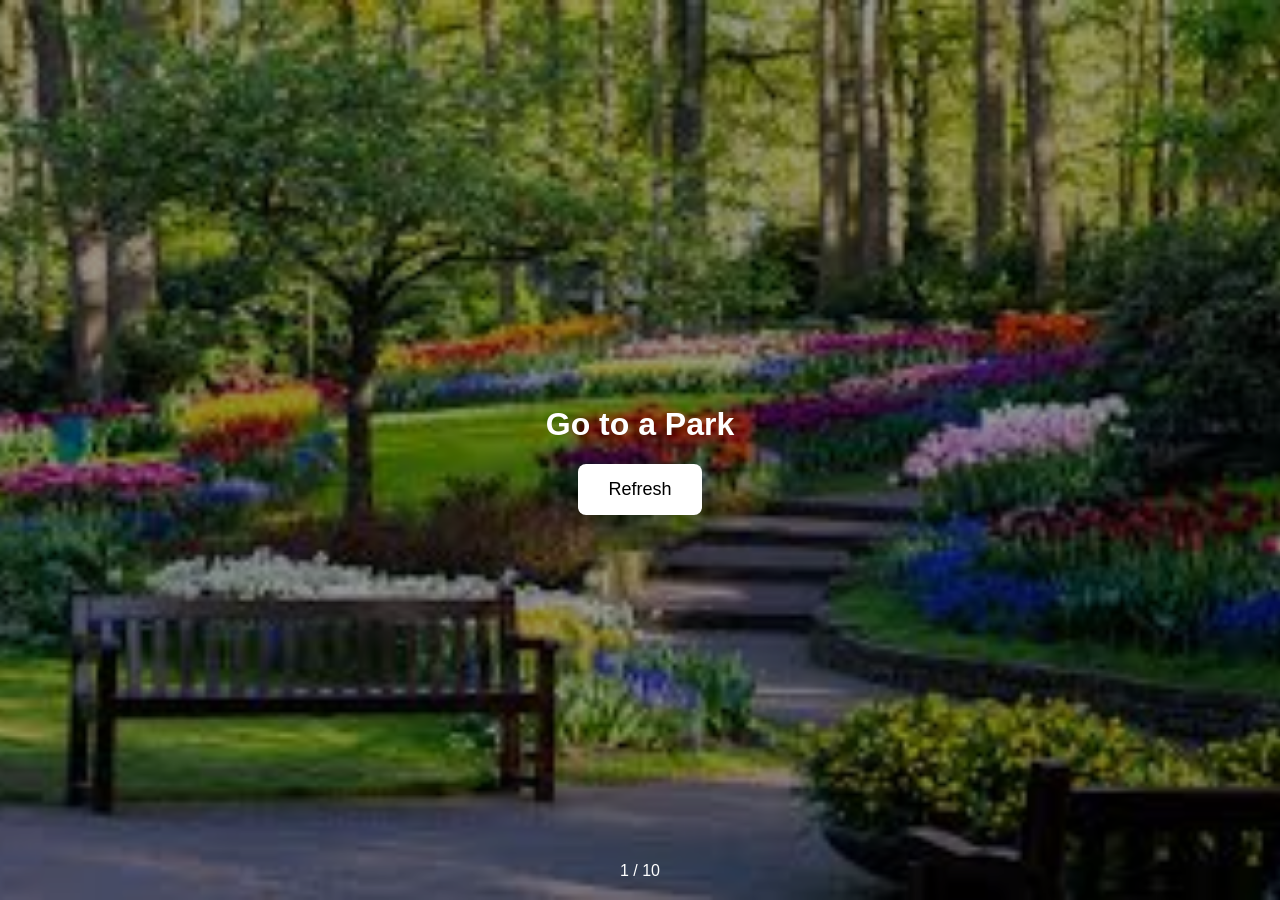
==== 01.html @ 943be970 "Update 01.html" ====
<!DOCTYPE html>
<html>
<head>
    <title>Go to a Park, This will allow you to connect with nature, meet new people, disconnect from your phone! </title>
    <link rel="stylesheet" href="assets/css/styles.css">
</head>

<body>
    <div class="slide">
        <img src="assets/img/park.jpg" alt="Park">
        <h1>Go to a Park </h1>
        <a href="02.html"><button>Refresh</button></a>
        <div class="counter">1 / 10</div>
    </div>
</body>
</html>
---- assets/css/styles.css ----
/* Remove default spacing */
body {
    margin: 0;
    padding: 0;
    font-family: Arial, sans-serif;
}

/* Slide layout */
.slide {
    position: relative;
    height: 100vh;
    width: 100%;
    display: flex;
    justify-content: center;
    align-items: center;
    flex-direction: column;
    text-align: center;
    color: white;
    overflow: hidden;
}

/* Fullscreen background image */
.slide img {
    position: absolute;
    top: 0;
    left: 0;
    width: 100%;
    height: 100%;
    object-fit: cover; /* makes image fill screen */
    z-index: -2;
}

/* Dark overlay for readability */
.slide::after {
    content: "";
    position: absolute;
    top: 0;
    left: 0;
    width: 100%;
    height: 100%;
    background: rgba(0, 0, 0, 0.4);
    z-index: -1;
}

/* Home page styling */
.home {
    background-color: #2c3e50;
}

/* Buttons */
button {
    padding: 15px 30px;
    font-size: 18px;
    border: none;
    border-radius: 8px;
    cursor: pointer;
    background-color: white;
    color: black;
    transition: 0.3s;
}

button:hover {
    opacity: 0.85;
    transform: scale(1.05);
}

/* Page counter */
.counter {
    position: absolute;
    bottom: 20px;
    font-size: 16px;
}
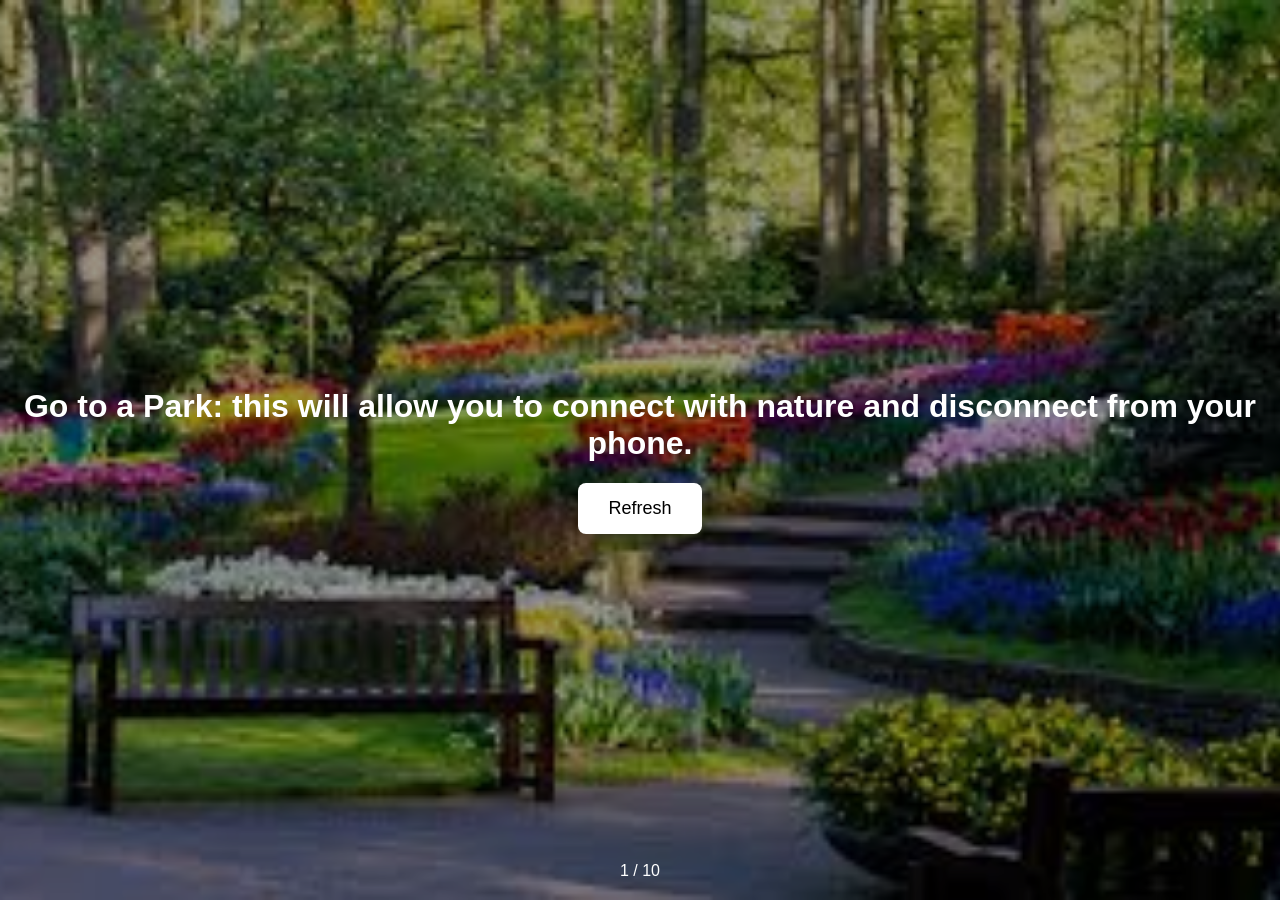
==== commit 443140de: "Update 01.html" ====
--- a/01.html
+++ b/01.html
@@ -1,16 +1,16 @@
 <!DOCTYPE html>
 <html>
 <head>
-    <title>Go to a Park, This will allow you to connect with nature, meet new people, disconnect from your phone! </title>
+    <title>Go to a Park</title>
     <link rel="stylesheet" href="assets/css/styles.css">
 </head>
 
 <body>
     <div class="slide">
         <img src="assets/img/park.jpg" alt="Park">
-        <h1>Go to a Park </h1>
+        <h1>Go to a Park: this will allow you to connect with nature and disconnect from your phone.</h1>
         <a href="02.html"><button>Refresh</button></a>
         <div class="counter">1 / 10</div>
     </div>
 </body>
-</html> 
+</html>
